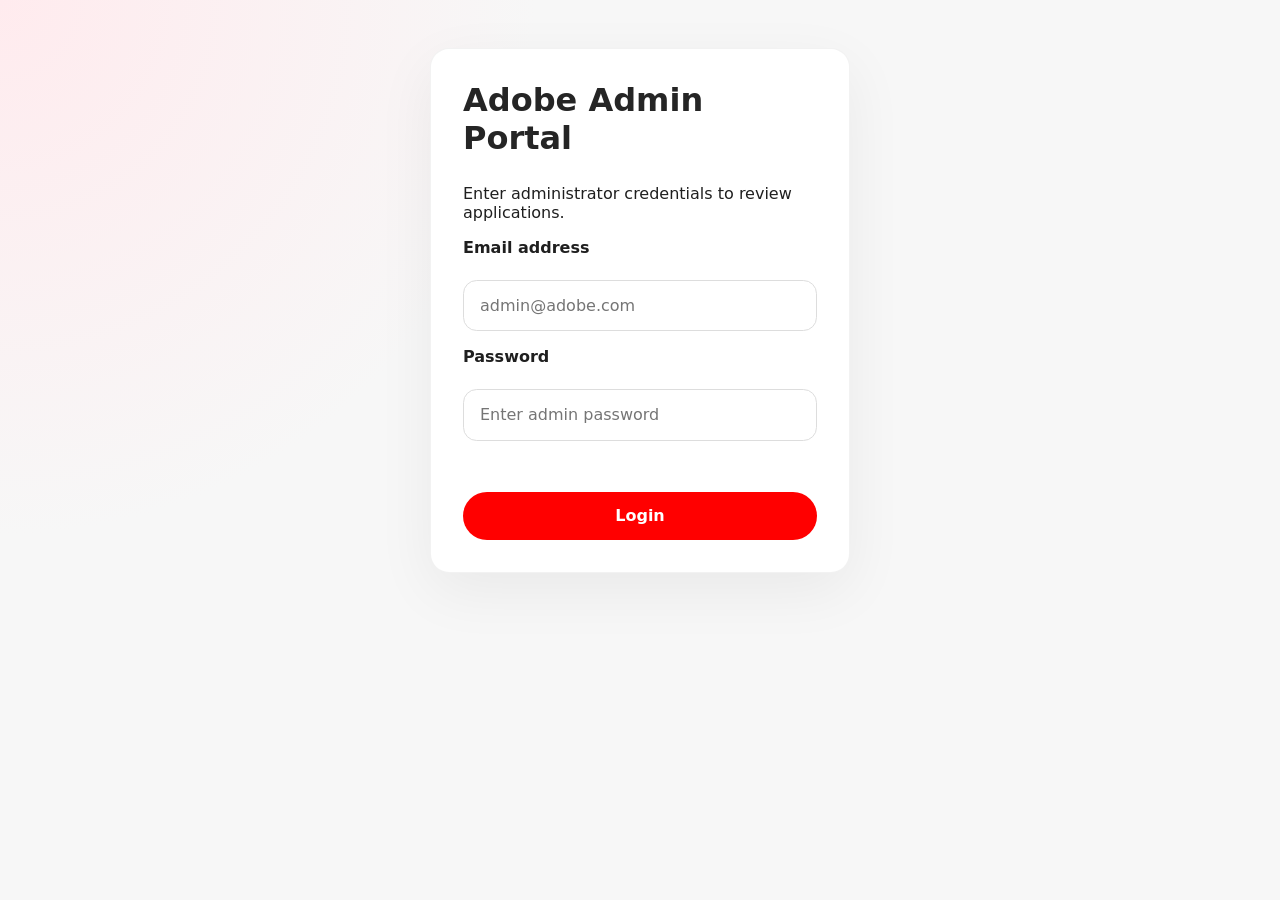
==== admin-login.html @ 32b0fdcf "Moved files to root" ====
<!DOCTYPE html>
<html lang="en">
<head>
  <meta charset="UTF-8" />
  <meta name="viewport" content="width=device-width, initial-scale=1.0" />
  <title>Admin Login | Adobe Job Application</title>
  <link rel="stylesheet" href="styles.css" />
</head>
<body id="admin-login-page">
  <main class="auth-page container">
    <div class="auth-card card">
      <h2>Adobe Admin Portal</h2>
      <p>Enter administrator credentials to review applications.</p>

      <form id="admin-login-form" novalidate>
        <label for="admin-email">Email address</label>
        <input id="admin-email" name="email" type="email" placeholder="admin@adobe.com" required />

        <label for="admin-password">Password</label>
        <input id="admin-password" name="password" type="password" placeholder="Enter admin password" required />

        <p class="field-error" id="admin-login-error"></p>
        <button type="submit" class="button primary-button">Login</button>
      </form>
    </div>
  </main>

  <script src="local-storage.js"></script>
  <script src="script.js"></script>
</body>
</html>
---- styles.css ----
:root {
  --bg: #f7f7f7;
  --surface: #ffffff;
  --surface-strong: #f1f1f1;
  --text: #1f1f1f;
  --muted: #6d6d6d;
  --primary: #ff0000;
  --primary-soft: #ffeceb;
  --secondary: #252525;
  --border: #dddddd;
  --shadow: 0 18px 60px rgba(0, 0, 0, 0.06);
  --space-xs: 8px;
  --space-sm: 16px;
  --space-md: 24px;
  --space-lg: 40px;
  --space-xl: 60px;
  font-family: Inter, system-ui, -apple-system, BlinkMacSystemFont, "Segoe UI", sans-serif;
}

* {
  box-sizing: border-box;
}

.hidden {
  display: none !important;
}

html,
body {
  margin: 0;
  min-height: 100%;
  background: radial-gradient(circle at top left, #ffebee 0%, var(--bg) 35%);
  color: var(--text);
}

body.loading::after {
  content: "";
  position: fixed;
  inset: 0;
  background: rgba(255, 255, 255, 0.7);
  z-index: 999;
}

body.loading::before {
  content: "";
  position: fixed;
  left: 50%;
  top: 50%;
  width: 3rem;
  height: 3rem;
  border: 5px solid rgba(0, 0, 0, 0.1);
  border-top-color: var(--primary);
  border-radius: 50%;
  transform: translate(-50%, -50%);
  animation: spin 1s linear infinite;
  z-index: 1000;
}

@keyframes spin {
  to {
    transform: translate(-50%, -50%) rotate(360deg);
  }
}

button,
input,
select,
textarea {
  font: inherit;
}

button {
  cursor: pointer;
}

.container {
  max-width: 1100px;   /* ideal for readability */
  margin: 0 auto;
  padding: 0 20px;     /* left-right breathing space */
}

.site-header,
.page-header {
  padding: 1.5rem 0;
}

.header-flex {
  display: flex;
  justify-content: space-between;
  align-items: center;
}

.brand,
.small-brand {
  display: flex;
  align-items: center;
  gap: 1rem;
}

.brand-text {
  font-size: 1.2rem;
  font-weight: 600;
  color: var(--text);
}

.brand-mark {
  width: 3rem;
  height: 3rem;
  border-radius: 0.8rem;
  object-fit: contain;
}

.brand h1,
.brand p,
.small-brand h1,
.small-brand p {
  margin: 0;
}

.page-grid,
.app-grid,
.admin-grid {
  display: grid;
  gap: 1.5rem;
}

.hero-card {
  display: grid;
  gap: 1.5rem;
}

.hero-copy {
  display: grid;
  gap: 1rem;
}

.eyebrow {
  display: inline-block;
  color: var(--primary);
  font-weight: 700;
  text-transform: uppercase;
  letter-spacing: 0.1em;
}

h1,
h2,
h3,
h4 {
  color: var(--secondary);
}

h2 {
  font-size: clamp(2rem, 2.5vw, 3rem);
}

.card,
.auth-card,
.table-panel,
.stats-panel,
.summary-panel,
.form-panel {
  background: var(--surface);
  border-radius: 1.2rem;
  box-shadow: var(--shadow);
  border: 1px solid rgba(0, 0, 0, 0.05);
}

.card {
  padding: var(--space-md);
  margin-bottom: var(--space-md);
}

.hero-details,
.feature-card,
.auth-card,
.table-panel,
.stats-panel,
.summary-panel,
.form-panel {
  padding: 2rem;
}

.hero-details h3,
.feature-card h3,
.stat-card span,
.info-card h4 {
  margin: 0 0 0.75rem;
}

.hero-details ul,
.summary-list {
  padding: 0;
  margin: 0;
  list-style: none;
  display: grid;
  gap: 0.75rem;
}

.hero-details li,
.summary-list li {
  color: var(--muted);
}

.button {
  border: none;
  border-radius: 999px;
  padding: 0.9rem 1.6rem;
  font-weight: 700;
  transition: transform 0.2s ease, box-shadow 0.2s ease;
}

.button:hover {
  transform: translateY(-1px);
}

.primary-button {
  background: var(--primary);
  color: #fff;
}

.secondary-button {
  background: #f1f1f1;
  color: var(--text);
}

.feature-grid {
  display: grid;
  grid-template-columns: repeat(auto-fit, minmax(220px, 1fr));
  gap: 1rem;
}

.feature-card {
  min-height: 12rem;
}

.auth-page {
  padding: 3rem 0;
}

.auth-card,
.google-card {
  max-width: 420px;
  margin: 0 auto;
}

.google-login-page {
  display: grid;
  min-height: calc(100vh - 2rem);
  align-items: center;
}

.google-card {
  padding: 2.5rem;
  border-radius: 1.5rem;
  background: #fff;
  box-shadow: 0 20px 60px rgba(60, 64, 67, 0.15);
  border: 1px solid rgba(60, 64, 67, 0.1);
}

.google-brand {
  display: flex;
  justify-content: center;
  margin-bottom: 1.5rem;
}

.google-logo {
  width: 92px;
  height: auto;
}

.google-signin-header {
  text-align: center;
  margin-bottom: 2rem;
}

.google-signin-header h1 {
  margin: 0;
  font-size: 2rem;
  font-weight: 600;
  color: #202124;
}

.google-signin-header p {
  margin: 0.35rem 0 0;
  color: #5f6368;
}

.google-action-row {
  display: flex;
  justify-content: flex-end;
  gap: 0.75rem;
  margin-top: 1.5rem;
}

.google-button {
  background: #1a73e8;
  color: #fff;
  box-shadow: 0 1px 2px rgba(0, 0, 0, 0.05);
}

.google-button:hover {
  background: #1669c1;
}

.google-account-preview {
  display: flex;
  align-items: center;
  gap: 1rem;
  padding: 1rem;
  border: 1px solid #dadce0;
  border-radius: 1rem;
  margin-bottom: 1.5rem;
  background: #f8f9fa;
}

.google-avatar {
  width: 3rem;
  height: 3rem;
  border-radius: 50%;
  display: grid;
  place-items: center;
  background: #1a73e8;
  color: #fff;
  font-weight: 700;
}

.signed-in-email {
  display: block;
  font-weight: 600;
  color: #202124;
}

.text-button {
  border: none;
  background: none;
  padding: 0;
  color: #1a73e8;
  cursor: pointer;
  font-size: 0.95rem;
}

.text-button:hover {
  text-decoration: underline;
}

.google-footer {
  margin-top: 2rem;
  color: #5f6368;
  font-size: 0.95rem;
  text-align: center;
}

.auth-card h2 {
  margin-top: 0;
}

form {
  display: grid;
  gap: 1rem;
}

label {
  display: block;
  font-weight: 600;
  margin-bottom: 0.45rem;
}

input,
select,
textarea {
  width: 100%;
  border: 1px solid var(--border);
  border-radius: 0.85rem;
  padding: 0.95rem 1rem;
  background: #fff;
  color: var(--text);
}

textarea {
  resize: vertical;
}

.field-error {
  margin: 0;
  font-size: 0.9rem;
  color: #d93025;
  min-height: 1.2rem;
}

.step-progress {
  display: grid;
  grid-template-columns: repeat(2, 1fr);
  gap: 0.75rem;
  margin-bottom: 1.5rem;
}

.step {
  display: flex;
  align-items: center;
  gap: 0.75rem;
  padding: 0.9rem 1rem;
  border-radius: 1rem;
  border: 1px solid var(--border);
  color: var(--muted);
}

.step.active {
  border-color: var(--primary);
  color: var(--text);
  background: var(--primary-soft);
}

.step span {
  display: inline-flex;
  width: 2rem;
  height: 2rem;
  align-items: center;
  justify-content: center;
  border-radius: 50%;
  background: var(--primary);
  color: #fff;
}

.form-step {
  display: none;
  gap: 1rem;
}

.form-step.active {
  display: grid;
}

.progress-bar {
  height: 0.75rem;
  border-radius: 999px;
  background: var(--surface-strong);
  overflow: hidden;
  margin: 1rem 0;
}

.progress-fill {
  height: 100%;
  width: 0;
  background: var(--primary);
  transition: width 0.3s ease;
}

.progress-labels {
  display: grid;
  grid-template-columns: repeat(5, 1fr);
  font-size: 0.85rem;
  color: var(--muted);
  text-align: center;
}

.form-actions {
  display: flex;
  justify-content: space-between;
  gap: 1rem;
  flex-wrap: wrap;
  margin-top: 1rem;
}

.form-actions .button {
  flex: 1 1 180px;
}

.summary-panel {
  position: sticky;
  top: 1.5rem;
}

.info-card {
  padding: 1rem;
  border-radius: 1rem;
  background: var(--surface-strong);
}

.button-row {
  display: flex;
  justify-content: space-between;
  gap: 1rem;
}

.page-header,
.admin-header {
  display: flex;
  justify-content: space-between;
  align-items: center;
}

.admin-grid {
  display: grid;
  gap: 1.5rem;
  margin-bottom: 2rem;
}

.stats-row {
  display: grid;
  grid-template-columns: repeat(auto-fit, minmax(160px, 1fr));
  gap: 1rem;
}

.stat-card {
  background: var(--surface-strong);
  padding: 1rem;
  border-radius: 1rem;
}

.stat-card span {
  display: block;
  margin-bottom: 0.5rem;
  color: var(--muted);
}

.stat-card strong {
  display: block;
  font-size: 2rem;
}

.admin-actions {
  display: grid;
  gap: 1rem;
  margin-top: 1.25rem;
}

#search-input {
  width: 100%;
}

.export-buttons {
  display: flex;
  flex-wrap: wrap;
  gap: 0.75rem;
}

.table-wrapper {
  overflow-x: auto;
}

table {
  width: 100%;
  border-collapse: collapse;
}

th,
td {
  padding: 1rem;
  border-bottom: 1px solid var(--surface-strong);
  text-align: left;
}

th {
  cursor: pointer;
  position: relative;
  white-space: nowrap;
}

th:hover {
  color: var(--primary);
}

td button {
  margin-right: 0.5rem;
}

.modal {
  position: fixed;
  inset: 0;
  display: grid;
  place-items: center;
  background: rgba(17, 17, 17, 0.55);
  padding: 1rem;
  z-index: 999;
}

.modal.hidden {
  display: none;
}

.modal-panel {
  max-width: 520px;
  width: 100%;
  padding: 2rem;
  text-align: center;
}

.detail-modal {
  text-align: left;
}

.close-modal {
  position: absolute;
  top: 1rem;
  right: 1rem;
  width: 2.5rem;
  height: 2.5rem;
  border: none;
  border-radius: 50%;
  background: var(--surface-strong);
  color: var(--text);
  font-size: 1.5rem;
  cursor: pointer;
}

.modal-panel h2 {
  margin-top: 0;
}

.toast {
  position: fixed;
  bottom: 1.5rem;
  left: 50%;
  transform: translateX(-50%);
  padding: 1rem 1.5rem;
  border-radius: 999px;
  background: rgba(37, 37, 37, 0.95);
  color: #fff;
  box-shadow: var(--shadow);
  z-index: 1000;
}

.toast.hidden {
  display: none;
}

/* Adobe Job Page Styles */
.adobe-job-page {
  padding: 0;
}

.job-header {
  background: linear-gradient(135deg, #ff0000 0%, #ff4500 100%);
  color: #fff;
  padding: var(--space-lg) 0 var(--space-md);
}

.job-title-section h1 {
  font-size: 2.5rem;
  margin: 0 0 12px;
  font-weight: 700;
}

.job-meta {
  display: flex;
  gap: 15px;
  margin-bottom: 16px;
  font-size: 1.1rem;
  flex-wrap: wrap;
}

.job-meta span {
  color: rgba(255, 255, 255, 0.9);
}

.job-salary {
  margin: 8px 0;
  font-weight: 600;
  font-size: 1.05rem;
  color: rgba(255, 255, 255, 0.95);
}

.apply-button {
  background: #fff;
  color: #ff0000;
  padding: 12px 24px;
  border-radius: 2rem;
  text-decoration: none;
  font-weight: 600;
  display: inline-block;
  margin-top: 10px;
  transition: transform 0.2s;
}

.apply-button:hover {
  transform: translateY(-2px);
}

.job-content {
  display: grid;
  grid-template-columns: 2fr 1fr;
  gap: var(--space-lg);
  margin-top: 0;
  padding: var(--space-lg) 0;
}

.job-main {
  display: grid;
  gap: var(--space-md);
}

.job-section {
  margin-bottom: var(--space-md);
}

.job-section:last-child {
  margin-bottom: 0;
}

.job-section h2 {
  color: #1f1f1f;
  font-size: 1.8rem;
  margin-bottom: var(--space-sm);
  font-weight: 600;
}

.job-section h3 {
  color: #333;
  font-size: 1.3rem;
  margin-top: var(--space-md);
  margin-bottom: var(--space-sm);
  font-weight: 600;
}

.job-section p {
  margin-bottom: var(--space-sm);
  line-height: 1.7;
  font-size: 0.95rem;
}

.job-section ul {
  padding-left: 22px;
  margin-bottom: var(--space-sm);
}

.job-section li {
  margin-bottom: 10px;
  line-height: 1.6;
}

.benefits-grid {
  display: grid;
  grid-template-columns: repeat(2, 1fr);
  gap: var(--space-md);
  margin-top: var(--space-sm);
}

.benefit-item {
  background: #f8f9fa;
  padding: var(--space-md);
  border-radius: 0.5rem;
  border-left: 4px solid #ff0000;
}

.benefit-item h4 {
  margin: 0 0 0.5rem;
  color: #1f1f1f;
  font-weight: 600;
}

.benefit-item p {
  margin: 0;
  color: #666;
}

.job-sidebar {
  display: flex;
  align-items: flex-start;
  justify-content: flex-end;
  position: sticky;
  top: 24px;
}

.sidebar-cta {
  width: 100%;
  max-width: 320px;
  background: #fff;
  border: 1px solid rgba(0, 0, 0, 0.08);
  border-radius: 1rem;
  padding: var(--space-md);
  text-align: left;
  box-shadow: var(--shadow);
}

.sidebar-cta h3 {
  margin: 0 0 var(--space-sm);
  font-size: 1.35rem;
}

.sidebar-cta p {
  margin: 0 0 var(--space-md);
  color: #666;
  line-height: 1.6;
  font-size: 0.95rem;
}

.sidebar-cta .button {
  width: 100%;
}

.apply-card {
  display: none;
}

.job-details h3 {
  margin-top: 0;
  margin-bottom: 10px;
}

.job-details dl {
  display: grid;
  grid-template-columns: 100px 1fr;
  row-gap: 6px;
  column-gap: var(--space-md);
}

.job-details dt {
  font-weight: 600;
  color: #1f1f1f;
  font-size: 0.9rem;
}

.job-details dd {
  margin: 0;
  color: #666;
  font-size: 0.9rem;
}

.job-info {
  border-top: 1px solid var(--border);
  padding-top: var(--space-sm);
}

.job-info h3 {
  margin-top: 0;
  margin-bottom: 10px;
  font-size: 1.1rem;
}

.job-info p {
  margin: 0;
  color: #666;
  font-size: 0.9rem;
  line-height: 1.5;
}

.site-footer {
  background: #1f1f1f;
  color: #ccc;
  padding: var(--space-lg) 0;
  margin-top: 50px;
  text-align: center;
}

.footer-flex {
  display: flex;
  justify-content: space-between;
  align-items: center;
  gap: var(--space-md);
}

.site-footer .container {
  display: flex;
  justify-content: space-between;
  align-items: center;
  gap: var(--space-md);
}

.site-footer nav {
  display: flex;
  gap: 2rem;
}

.site-footer a {
  color: #ccc;
  text-decoration: none;
}

.site-footer a:hover {
  color: #fff;
}

@media (min-width: 900px) {
  .page-grid {
    grid-template-columns: 2fr 1fr;
  }

  .auth-page {
    align-items: center;
    min-height: calc(100vh - 4rem);
  }
}

@media (max-width: 768px) {
  .progress-labels {
    font-size: 0.75rem;
  }

  .form-actions {
    flex-direction: column;
  }

  .button-row {
    flex-direction: column;
  }

  .admin-header,
  .page-header {
    flex-direction: column;
    align-items: flex-start;
    gap: 1rem;
  }

  .job-content {
    grid-template-columns: 1fr;
    gap: var(--space-md);
    padding: var(--space-lg) 0;
  }

  .job-sidebar {
    position: static;
  }

  .job-header {
    padding: var(--space-lg) 0;
  }

  .job-meta {
    flex-direction: column;
    gap: 0.5rem;
  }

  .job-title-section h1 {
    font-size: 2rem;
  }

  .site-footer .container {
    flex-direction: column;
    gap: 1rem;
    text-align: center;
  }

  .site-footer nav {
    flex-direction: column;
    gap: 1rem;
  }
}
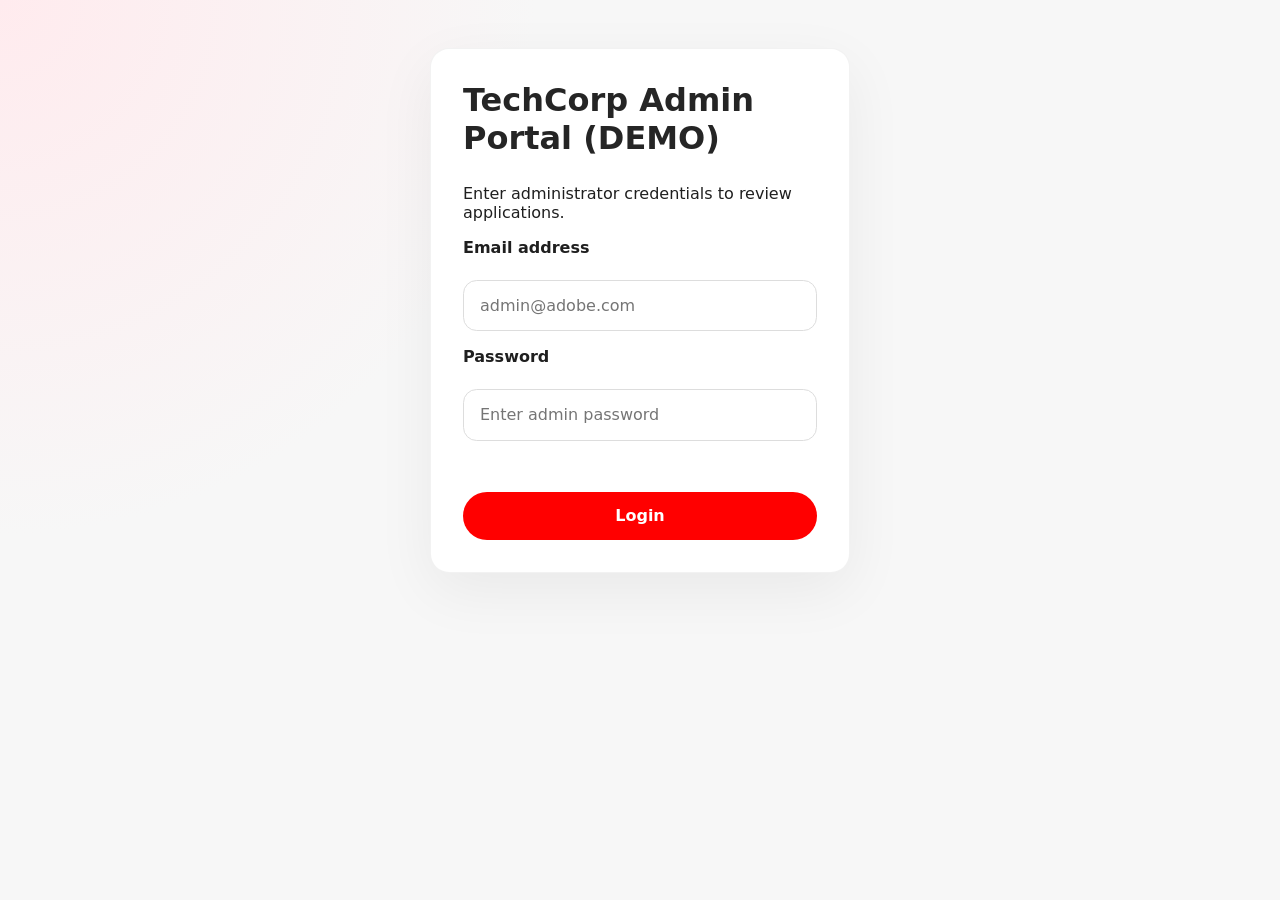
==== commit 3fd1ffa1: ""m"" ====
--- a/admin-login.html
+++ b/admin-login.html
@@ -4,12 +4,13 @@
   <meta charset="UTF-8" />
   <meta name="viewport" content="width=device-width, initial-scale=1.0" />
   <title>Admin Login | Adobe Job Application</title>
+  <link rel="icon" href="Logo/Google__G__logo.svg" type="image/svg+xml" />
   <link rel="stylesheet" href="styles.css" />
 </head>
 <body id="admin-login-page">
   <main class="auth-page container">
     <div class="auth-card card">
-      <h2>Adobe Admin Portal</h2>
+      <h2>TechCorp Admin Portal (DEMO)</h2>
       <p>Enter administrator credentials to review applications.</p>
 
       <form id="admin-login-form" novalidate>
